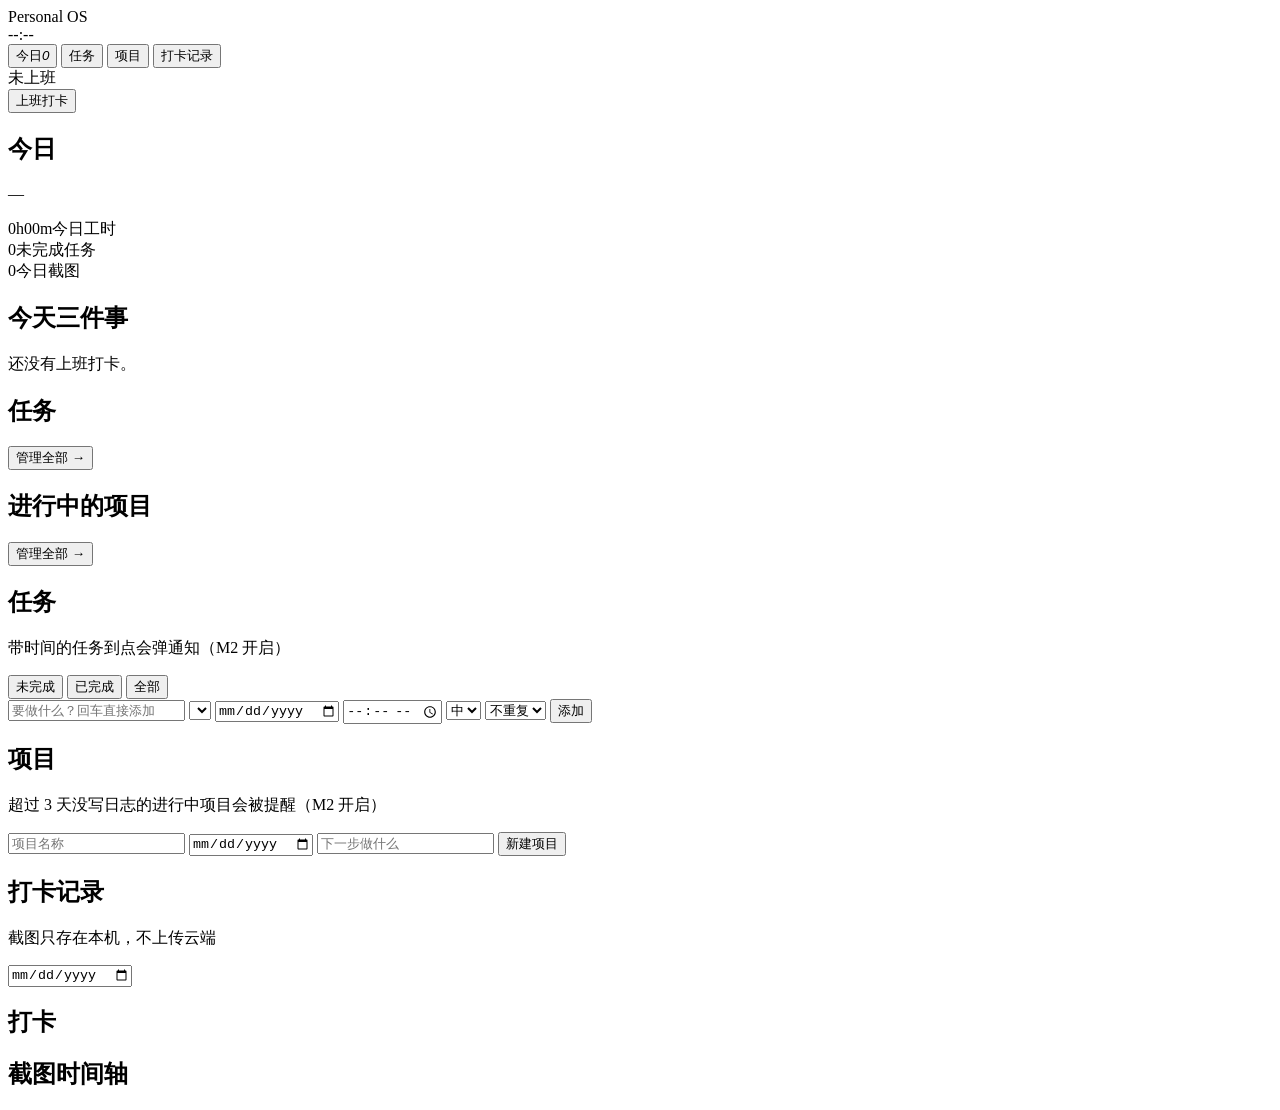
==== app/web/index.html @ 51c29e29 "feat(M1): SQLite 数据层 + REST API + 打卡/任务/项目 + 最简 Web UI" ====
<!DOCTYPE html>
<html lang="zh-CN">
<head>
<meta charset="utf-8" />
<meta name="viewport" content="width=device-width, initial-scale=1" />
<title>Personal OS</title>
<link rel="stylesheet" href="/app.css" />
</head>
<body>
<div class="app">
  <aside class="sidebar">
    <div class="brand">
      <div class="brand-title">Personal&nbsp;OS</div>
      <div class="brand-sub" id="clock-now">--:--</div>
    </div>

    <nav class="nav" id="nav">
      <button class="nav-item active" data-tab="today"><span>今日</span><em id="badge-tasks">0</em></button>
      <button class="nav-item" data-tab="tasks"><span>任务</span></button>
      <button class="nav-item" data-tab="projects"><span>项目</span></button>
      <button class="nav-item" data-tab="records"><span>打卡记录</span></button>
    </nav>

    <div class="sidebar-foot">
      <div class="punch-state" id="punch-state">未上班</div>
      <button class="btn btn-primary btn-block" id="btn-punch">上班打卡</button>
    </div>
  </aside>

  <main class="main">
    <!-- ================= 今日 ================= -->
    <section class="view active" id="view-today">
      <header class="page-head">
        <div>
          <h1>今日</h1>
          <p class="muted" id="today-date">—</p>
        </div>
        <div class="stat-group">
          <div class="stat"><span class="stat-num" id="stat-worked">0h00m</span><span class="stat-label">今日工时</span></div>
          <div class="stat"><span class="stat-num" id="stat-open">0</span><span class="stat-label">未完成任务</span></div>
          <div class="stat"><span class="stat-num" id="stat-shots">0</span><span class="stat-label">今日截图</span></div>
        </div>
      </header>

      <div class="card" id="card-plan">
        <div class="card-head"><h2>今天三件事</h2></div>
        <div class="plan-body" id="plan-body"><p class="muted">还没有上班打卡。</p></div>
      </div>

      <div class="grid-2">
        <div class="card">
          <div class="card-head"><h2>任务</h2><button class="link" data-jump="tasks">管理全部 →</button></div>
          <div id="today-tasks"></div>
        </div>
        <div class="card">
          <div class="card-head"><h2>进行中的项目</h2><button class="link" data-jump="projects">管理全部 →</button></div>
          <div id="today-projects"></div>
        </div>
      </div>
    </section>

    <!-- ================= 任务 ================= -->
    <section class="view" id="view-tasks">
      <header class="page-head">
        <div><h1>任务</h1><p class="muted">带时间的任务到点会弹通知（M2 开启）</p></div>
        <div class="seg" id="task-filter">
          <button class="seg-item active" data-filter="open">未完成</button>
          <button class="seg-item" data-filter="done">已完成</button>
          <button class="seg-item" data-filter="all">全部</button>
        </div>
      </header>

      <div class="card form-card">
        <div class="form-row">
          <input id="task-title" class="input grow" placeholder="要做什么？回车直接添加" />
          <select id="task-project" class="input"></select>
          <input id="task-date" class="input" type="date" title="截止日期" />
          <input id="task-time" class="input" type="time" title="截止时间" />
          <select id="task-priority" class="input" title="优先级">
            <option value="1">高</option>
            <option value="2" selected>中</option>
            <option value="3">低</option>
          </select>
          <select id="task-repeat" class="input" title="重复">
            <option value="none">不重复</option>
            <option value="daily">每天</option>
            <option value="weekdays">工作日</option>
            <option value="weekly">每周</option>
            <option value="monthly">每月</option>
          </select>
          <button class="btn btn-primary" id="task-add">添加</button>
        </div>
      </div>

      <div class="card">
        <div id="task-list" class="list"></div>
      </div>
    </section>

    <!-- ================= 项目 ================= -->
    <section class="view" id="view-projects">
      <header class="page-head">
        <div><h1>项目</h1><p class="muted">超过 3 天没写日志的进行中项目会被提醒（M2 开启）</p></div>
      </header>

      <div class="card form-card">
        <div class="form-row">
          <input id="project-name" class="input grow" placeholder="项目名称" />
          <input id="project-deadline" class="input" type="date" title="截止日期" />
          <input id="project-next" class="input grow" placeholder="下一步做什么" />
          <button class="btn btn-primary" id="project-add">新建项目</button>
        </div>
      </div>

      <div id="project-list" class="grid-cards"></div>
    </section>

    <!-- ================= 打卡记录 ================= -->
    <section class="view" id="view-records">
      <header class="page-head">
        <div><h1>打卡记录</h1><p class="muted">截图只存在本机，不上传云端</p></div>
        <input id="record-date" class="input" type="date" />
      </header>
      <div class="grid-2">
        <div class="card"><div class="card-head"><h2>打卡</h2></div><div id="record-sessions" class="list"></div></div>
        <div class="card"><div class="card-head"><h2>截图时间轴</h2></div><div id="record-shots" class="shots"></div></div>
      </div>
    </section>
  </main>
</div>

<!-- 通用输入弹窗：上班写计划、下班写总结都复用它 -->
<dialog id="dialog">
  <form method="dialog" class="dialog-form">
    <h2 id="dialog-title">标题</h2>
    <textarea id="dialog-input" rows="5" placeholder=""></textarea>
    <div class="dialog-actions">
      <button class="btn" value="cancel">取消</button>
      <button class="btn btn-primary" value="ok" id="dialog-ok">确定</button>
    </div>
  </form>
</dialog>

<!-- 任务编辑弹窗 -->
<dialog id="task-dialog">
  <form method="dialog" class="dialog-form" id="task-form">
    <h2>编辑任务</h2>
    <input id="edit-title" class="input" placeholder="标题" />
    <div class="form-row">
      <input id="edit-date" class="input grow" type="date" title="截止日期" />
      <input id="edit-time" class="input" type="time" title="截止时间" />
    </div>
    <div class="form-row">
      <select id="edit-project" class="input grow" title="所属项目"></select>
      <select id="edit-priority" class="input" title="优先级">
        <option value="1">高</option>
        <option value="2">中</option>
        <option value="3">低</option>
      </select>
      <select id="edit-repeat" class="input" title="重复">
        <option value="none">不重复</option>
        <option value="daily">每天</option>
        <option value="weekdays">工作日</option>
        <option value="weekly">每周</option>
        <option value="monthly">每月</option>
      </select>
    </div>
    <textarea id="edit-notes" class="input" rows="3" placeholder="备注"></textarea>
    <div class="dialog-actions">
      <button class="btn" value="cancel">取消</button>
      <button class="btn btn-primary" value="ok">保存</button>
    </div>
  </form>
</dialog>

<div class="toast" id="toast"></div>
<script src="/app.js"></script>
</body>
</html>
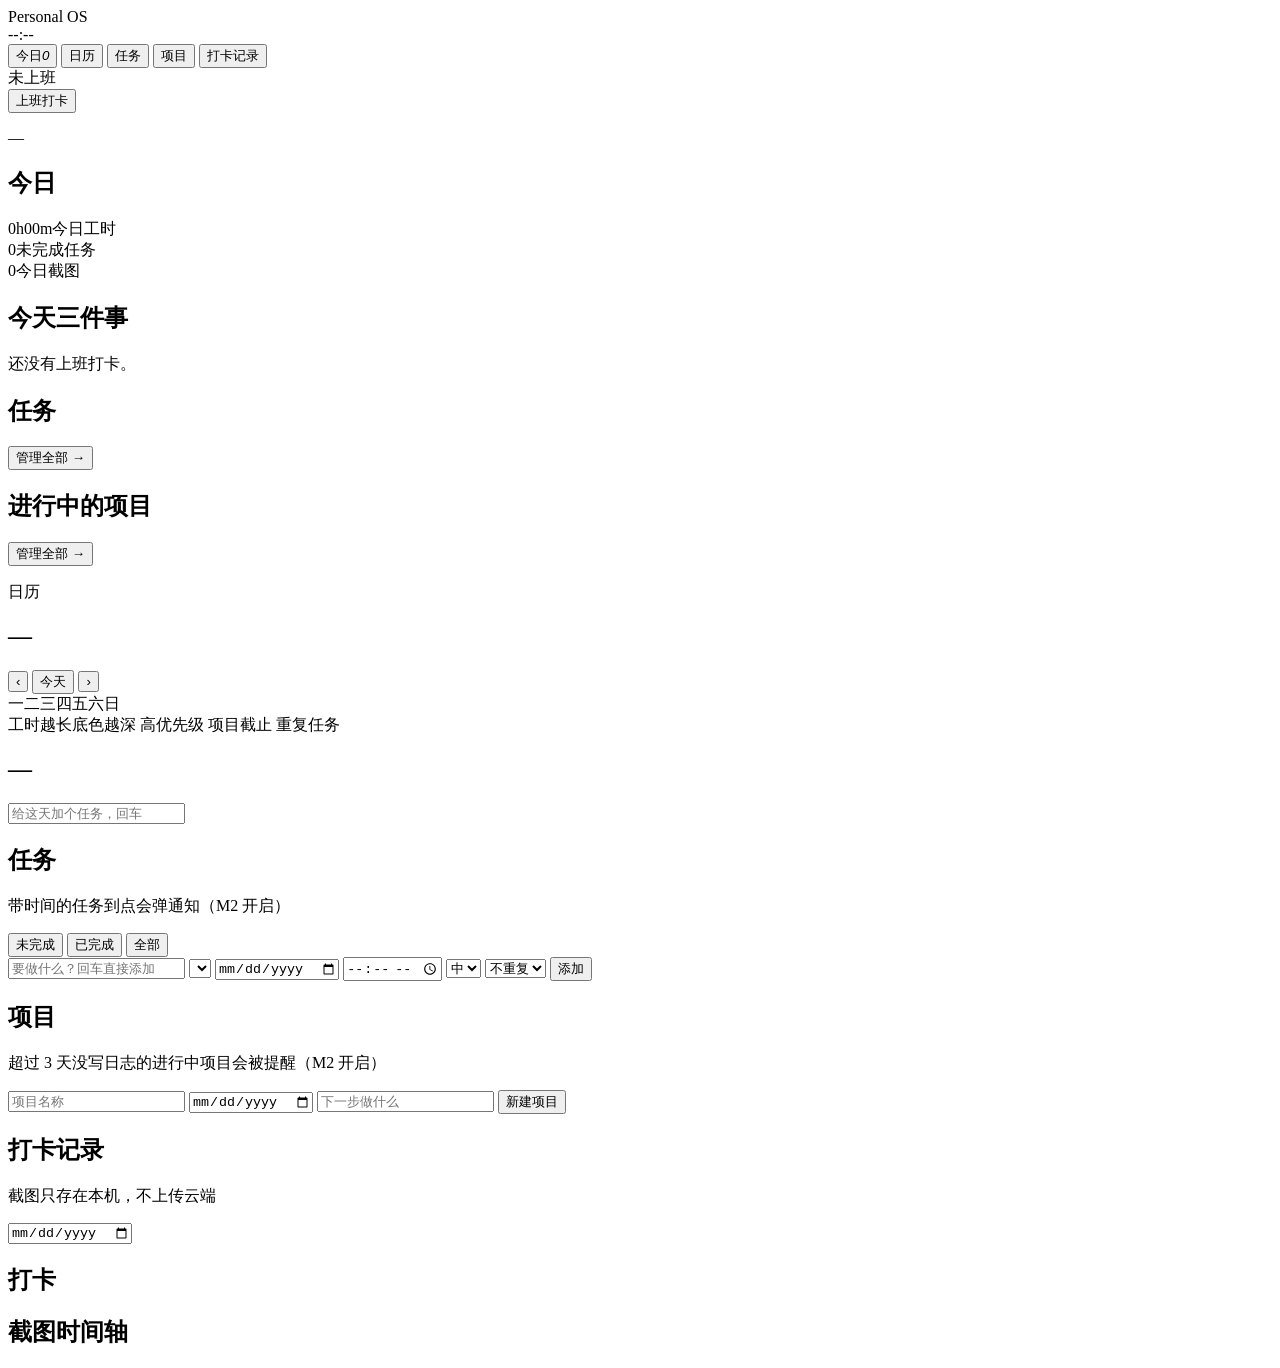
==== commit 74f52773: "feat: calendar view and refreshed UI; fix SQLite cross-thread 500 - New 日历 tab: month grid with task" ====
--- a/app/web/index.html
+++ b/app/web/index.html
@@ -16,6 +16,7 @@
 
     <nav class="nav" id="nav">
       <button class="nav-item active" data-tab="today"><span>今日</span><em id="badge-tasks">0</em></button>
+      <button class="nav-item" data-tab="calendar"><span>日历</span></button>
       <button class="nav-item" data-tab="tasks"><span>任务</span></button>
       <button class="nav-item" data-tab="projects"><span>项目</span></button>
       <button class="nav-item" data-tab="records"><span>打卡记录</span></button>
@@ -32,8 +33,8 @@
     <section class="view active" id="view-today">
       <header class="page-head">
         <div>
-          <h1>今日</h1>
-          <p class="muted" id="today-date">—</p>
+          <p class="eyebrow" id="today-date">—</p>
+          <h1 id="today-greet">今日</h1>
         </div>
         <div class="stat-group">
           <div class="stat"><span class="stat-num" id="stat-worked">0h00m</span><span class="stat-label">今日工时</span></div>
@@ -56,6 +57,39 @@
           <div class="card-head"><h2>进行中的项目</h2><button class="link" data-jump="projects">管理全部 →</button></div>
           <div id="today-projects"></div>
         </div>
+      </div>
+    </section>
+
+    <!-- ================= 日历 ================= -->
+    <section class="view" id="view-calendar">
+      <header class="page-head">
+        <div><p class="eyebrow">日历</p><h1 id="cal-title">—</h1></div>
+        <div class="cal-nav">
+          <button class="btn" id="cal-prev" title="上个月">‹</button>
+          <button class="btn" id="cal-today">今天</button>
+          <button class="btn" id="cal-next" title="下个月">›</button>
+        </div>
+      </header>
+      <div class="cal-layout">
+        <div class="card cal-card">
+          <div class="cal-week">
+            <span>一</span><span>二</span><span>三</span><span>四</span><span>五</span><span class="we">六</span><span class="we">日</span>
+          </div>
+          <div class="cal-grid" id="cal-grid"></div>
+          <div class="cal-legend">
+            <span><i class="lg-work"></i>工时越长底色越深</span>
+            <span><i class="lg-p1"></i>高优先级</span>
+            <span><i class="lg-dl"></i>项目截止</span>
+            <span><i class="lg-rep"></i>重复任务</span>
+          </div>
+        </div>
+        <aside class="card cal-side" id="cal-side">
+          <div class="card-head"><h2 id="cal-side-title">—</h2><span class="muted" id="cal-side-sub"></span></div>
+          <div id="cal-side-body"></div>
+          <div class="log-add">
+            <input class="input grow" id="cal-add-input" placeholder="给这天加个任务，回车" />
+          </div>
+        </aside>
       </div>
     </section>
 
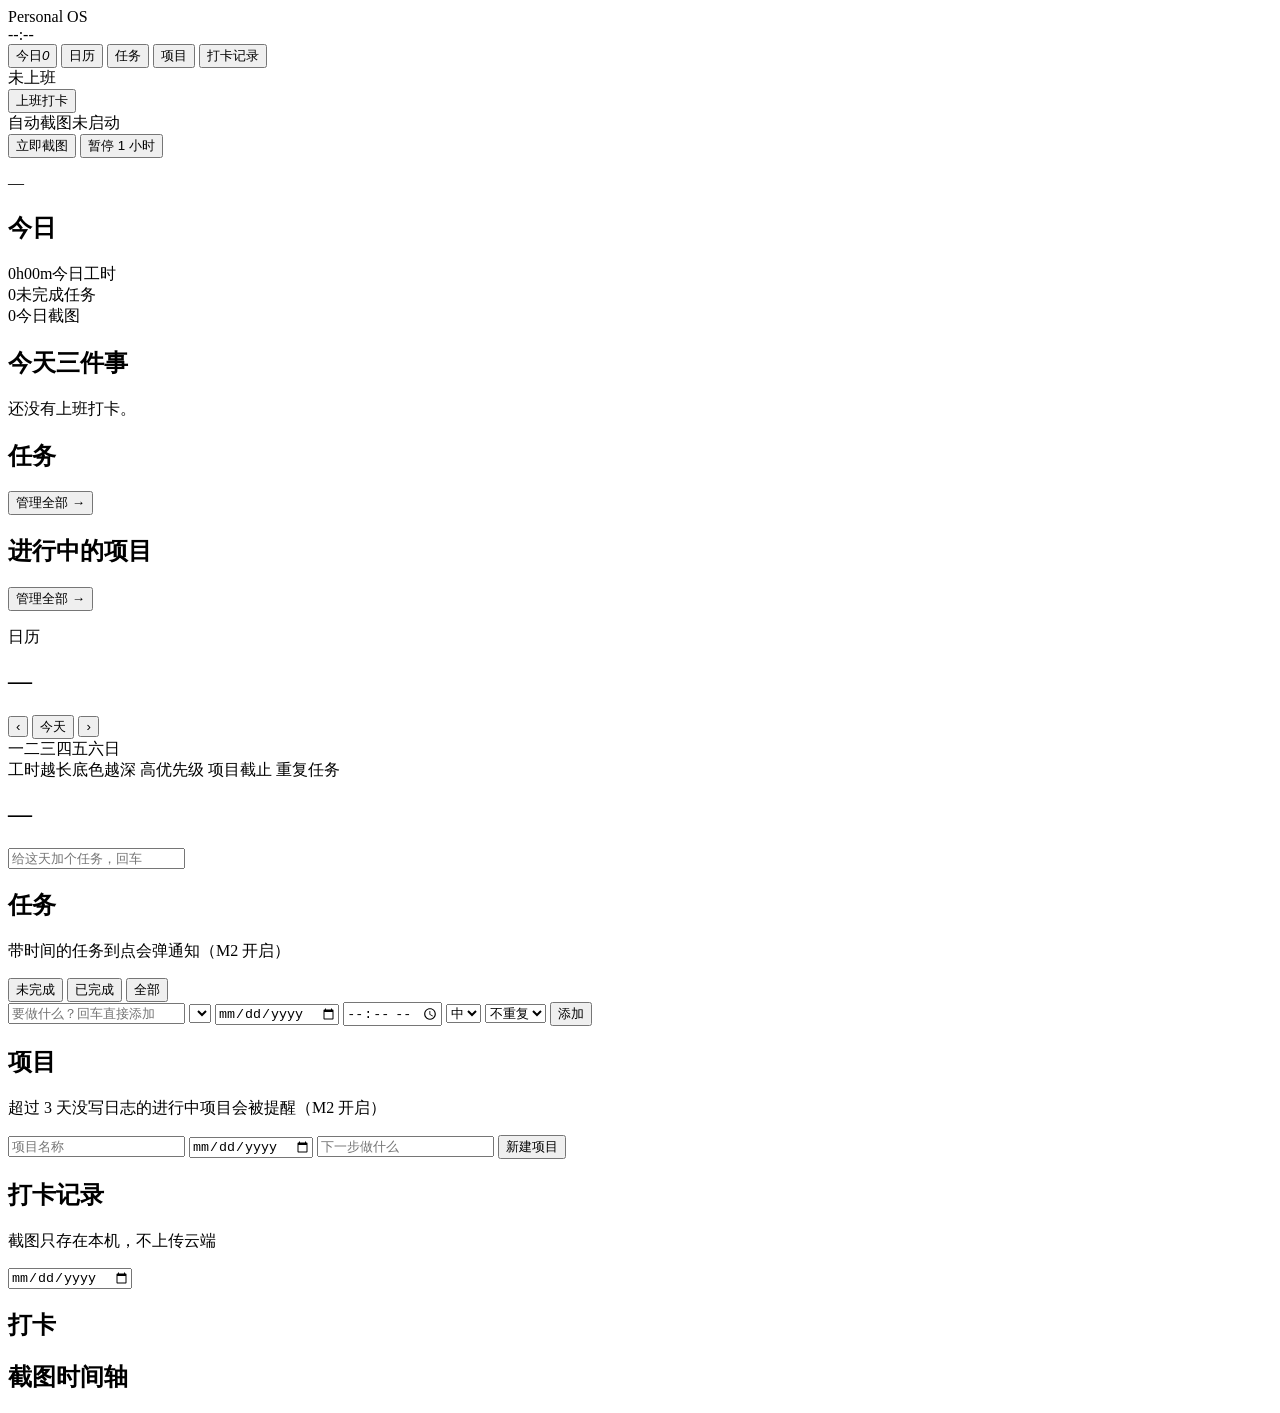
==== commit 4385d34d: "feat(M2): 调度器 + 自动截图 + 提醒通知 + 托盘 按 docs/prompts/M2.md 实现，不改已有表结构，新增模块如下：  - app/services.py：打卡逻辑从 ap" ====
--- a/app/web/index.html
+++ b/app/web/index.html
@@ -25,6 +25,13 @@
     <div class="sidebar-foot">
       <div class="punch-state" id="punch-state">未上班</div>
       <button class="btn btn-primary btn-block" id="btn-punch">上班打卡</button>
+      <div class="shot-box">
+        <div class="shot-hint" id="shot-hint">自动截图未启动</div>
+        <div class="shot-actions">
+          <button class="link" id="btn-shot-now">立即截图</button>
+          <button class="link" id="btn-shot-pause">暂停 1 小时</button>
+        </div>
+      </div>
     </div>
   </aside>
 
@@ -208,6 +215,16 @@
 </dialog>
 
 <div class="toast" id="toast"></div>
+
+<!-- 截图大图 -->
+<dialog id="shot-dialog" class="shot-dialog">
+  <div class="shot-dialog-head">
+    <h2 id="shot-dialog-title">截图</h2>
+    <button class="btn btn-sm" id="shot-close">关闭</button>
+  </div>
+  <img id="shot-img" alt="截图" />
+</dialog>
+
 <script src="/app.js"></script>
 </body>
 </html>
